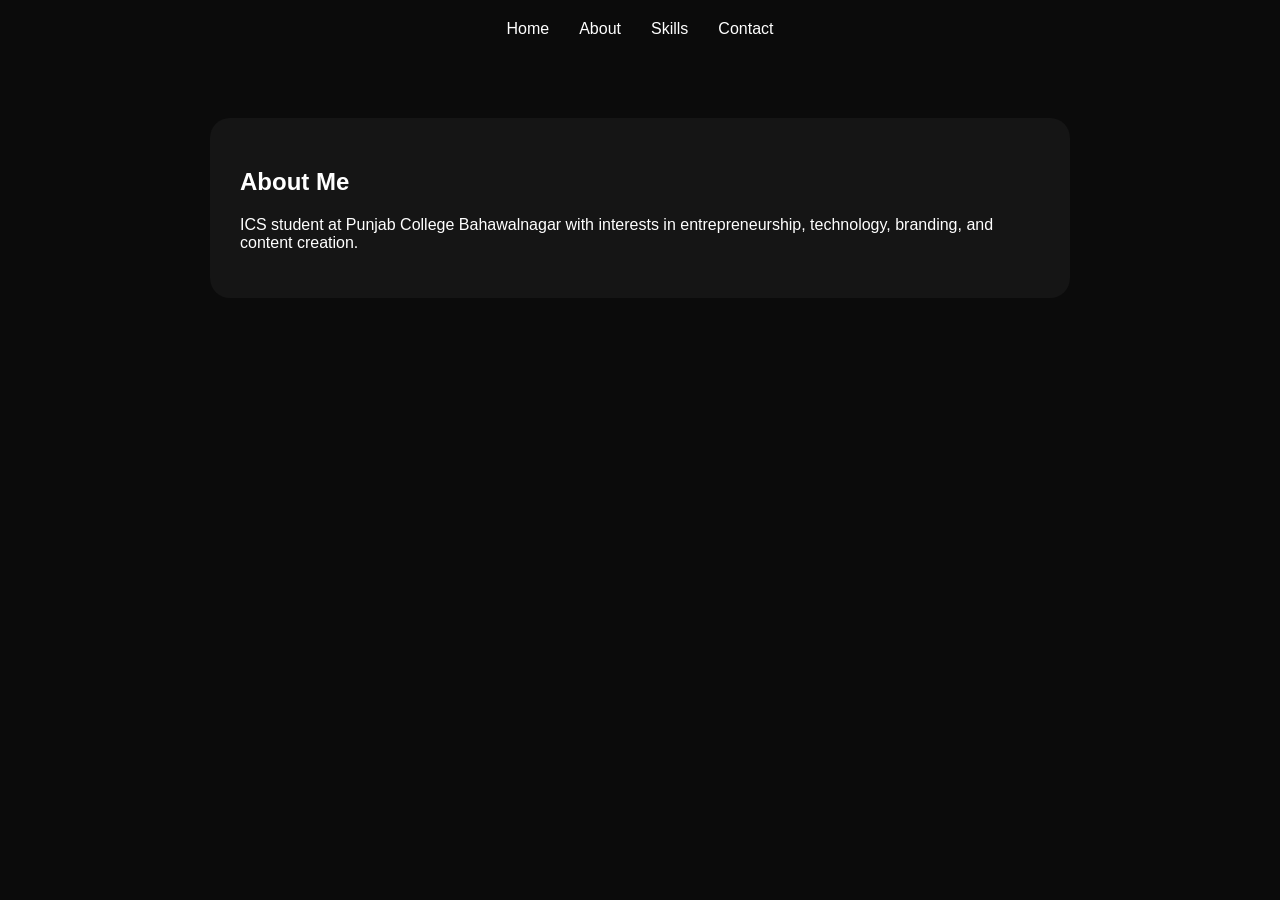
==== about.html @ 6f3b2815 "Add files via upload" ====
<!DOCTYPE html><html><head><meta charset="UTF-8"><title>About</title><link rel="stylesheet" href="style.css"></head><body><nav><a href="index.html">Home</a><a href="about.html">About</a><a href="skills.html">Skills</a><a href="contact.html">Contact</a></nav><section class="card"><h1>About Me</h1><p>ICS student at Punjab College Bahawalnagar with interests in entrepreneurship, technology, branding, and content creation.</p></section></body></html>
---- style.css ----
body{margin:0;font-family:Arial,sans-serif;background:#0b0b0b;color:#fff}nav{padding:20px;text-align:center}nav a{color:#fff;margin:0 15px;text-decoration:none}.hero{text-align:center;padding:80px 20px}.profile{width:180px;height:180px;border-radius:50%;object-fit:cover}.card{max-width:800px;margin:60px auto;padding:30px;background:#151515;border-radius:20px}
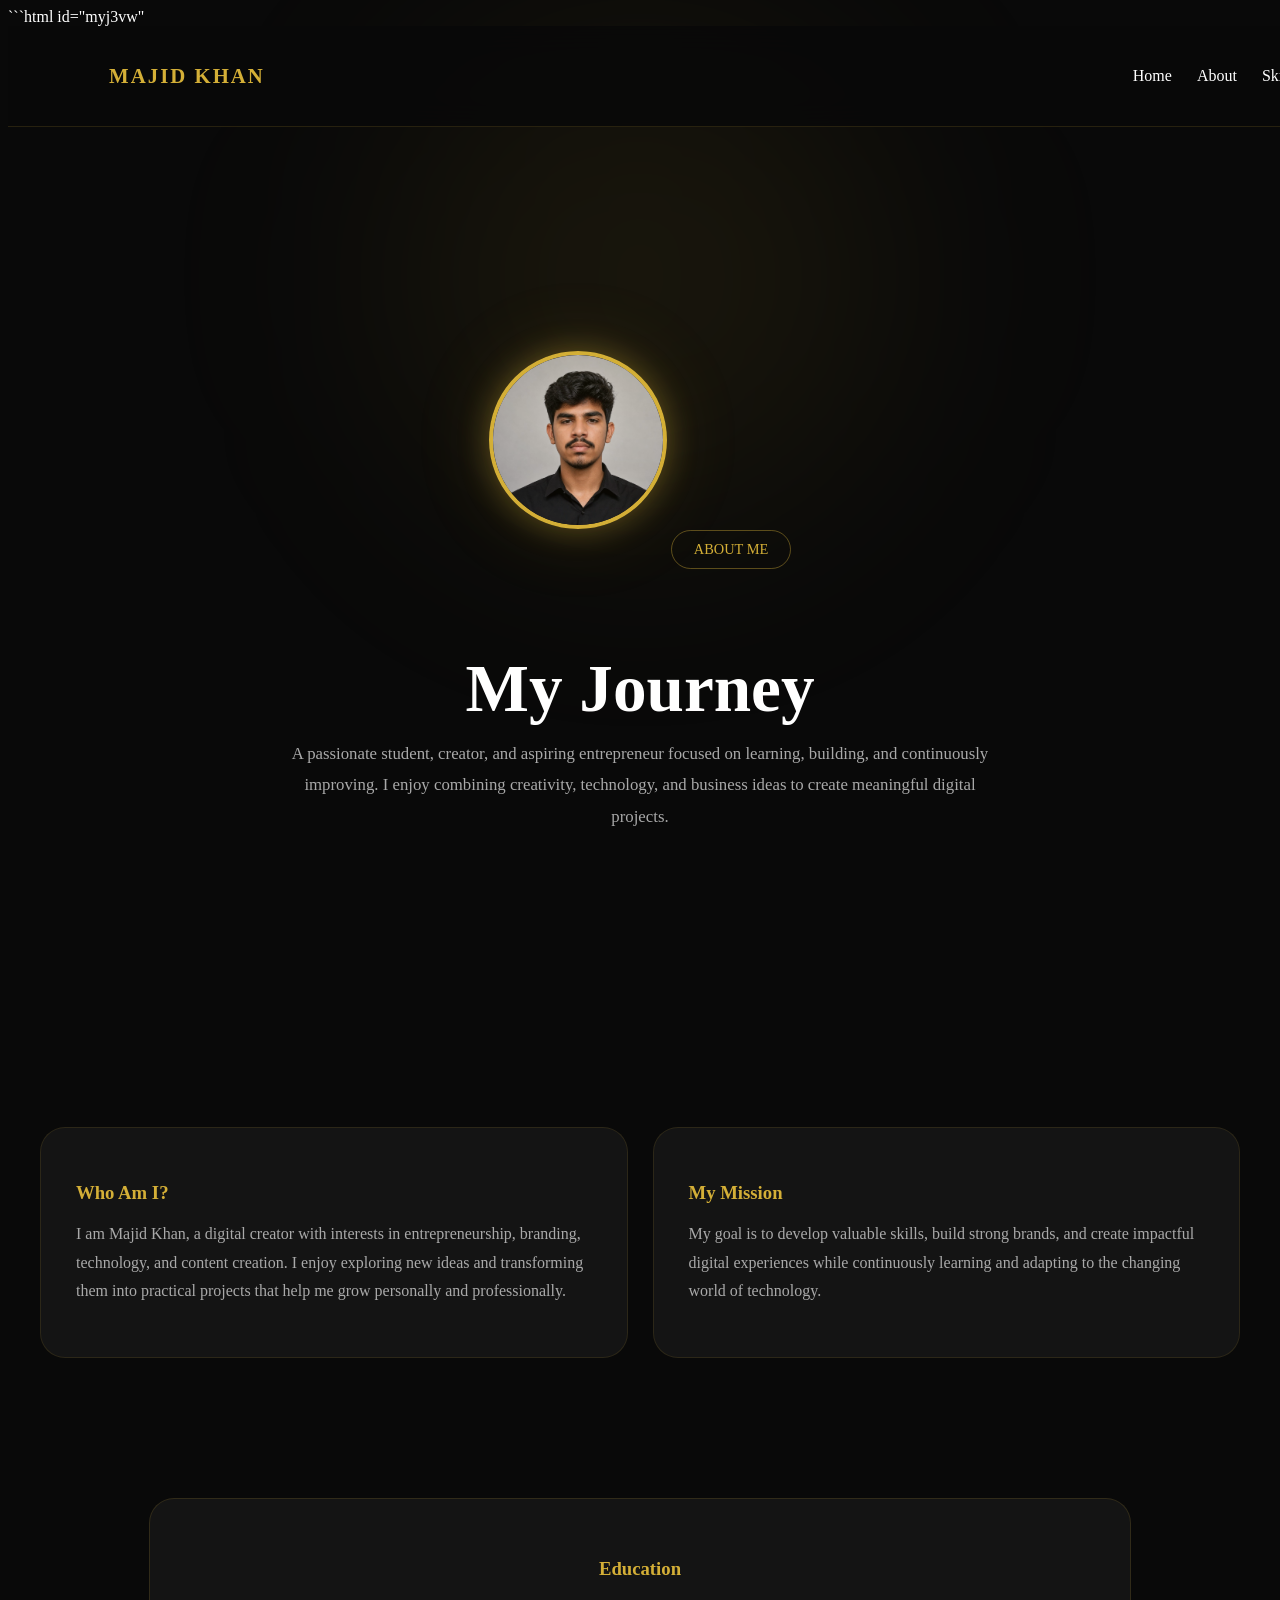
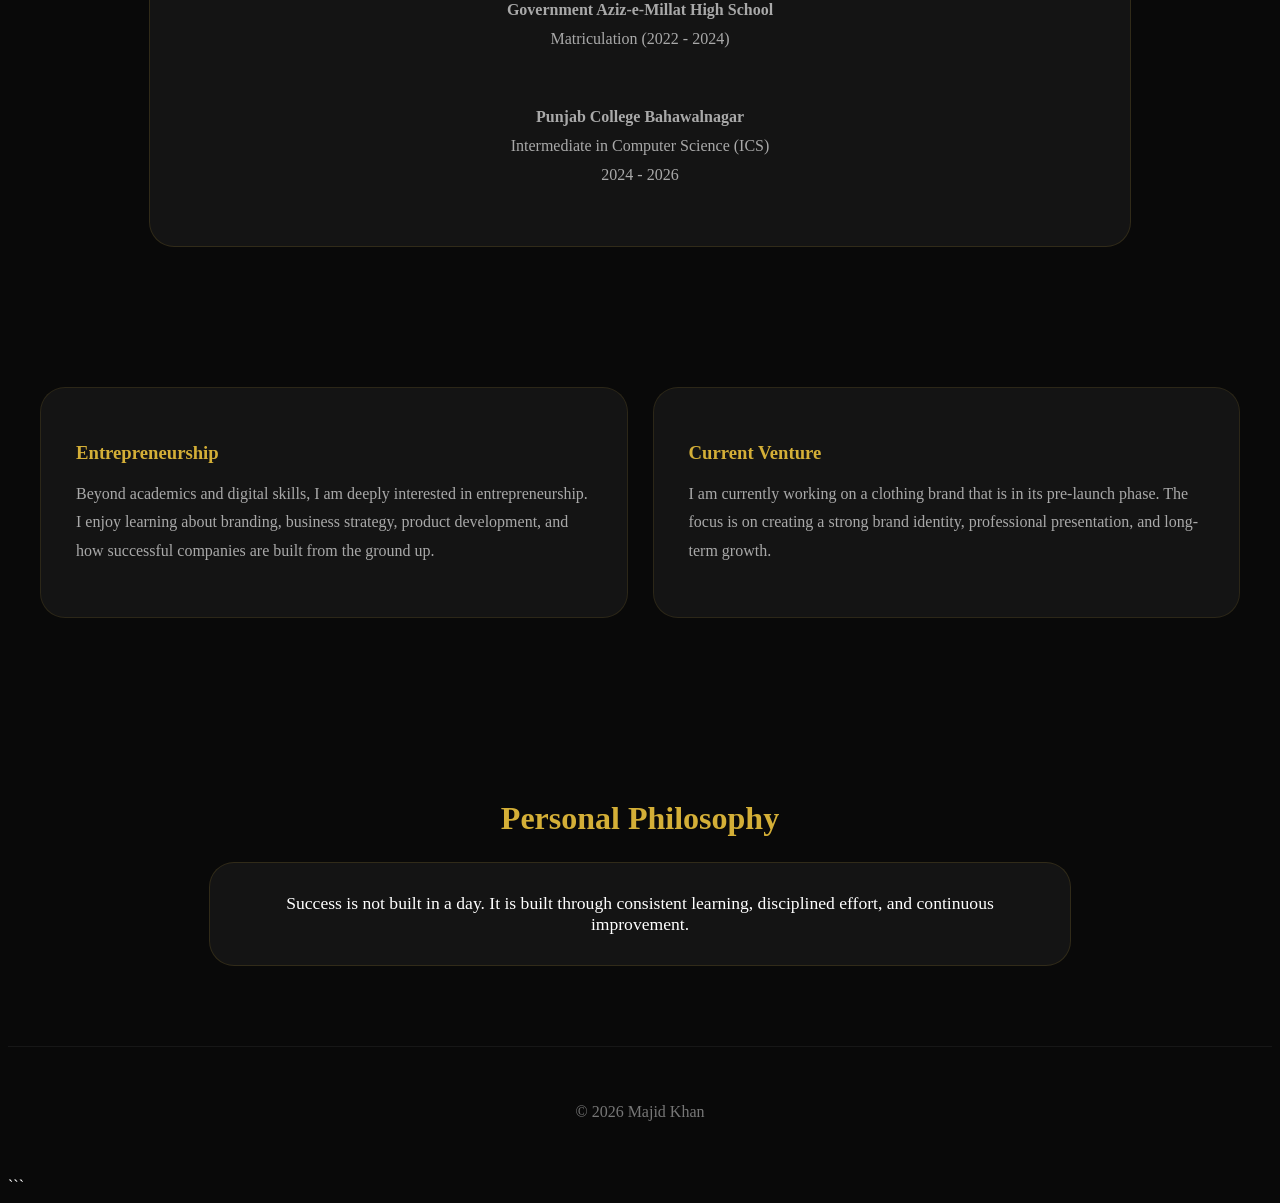
==== commit 6d033d30: "Add files via upload" ====
--- a/about.html
+++ b/about.html
@@ -1 +1,174 @@
-<!DOCTYPE html><html><head><meta charset="UTF-8"><title>About</title><link rel="stylesheet" href="style.css"></head><body><nav><a href="index.html">Home</a><a href="about.html">About</a><a href="skills.html">Skills</a><a href="contact.html">Contact</a></nav><section class="card"><h1>About Me</h1><p>ICS student at Punjab College Bahawalnagar with interests in entrepreneurship, technology, branding, and content creation.</p></section></body></html>+```html id="myj3vw"
+<!DOCTYPE html>
+<html lang="en">
+<head>
+    <meta charset="UTF-8">
+    <meta name="viewport" content="width=device-width, initial-scale=1.0">
+    <title>About | Majid Khan</title>
+
+    <link rel="stylesheet" href="style.css">
+</head>
+
+<body>
+
+<header>
+
+    <nav class="navbar">
+
+        <div class="logo">
+            MAJID KHAN
+        </div>
+
+        <ul class="nav-links">
+            <li><a href="index.html">Home</a></li>
+            <li><a href="about.html">About</a></li>
+            <li><a href="skills.html">Skills</a></li>
+            <li><a href="contact.html">Contact</a></li>
+        </ul>
+
+    </nav>
+
+</header>
+
+<section class="hero">
+
+    <div class="hero-content">
+
+        <img src="profile.jpg"
+             alt="Majid Khan"
+             class="profile-image">
+
+        <div class="badge">
+            ABOUT ME
+        </div>
+
+        <h1>
+            My Journey
+        </h1>
+
+        <p class="hero-text">
+            A passionate student, creator, and aspiring entrepreneur
+            focused on learning, building, and continuously improving.
+            I enjoy combining creativity, technology, and business
+            ideas to create meaningful digital projects.
+        </p>
+
+    </div>
+
+</section>
+
+<section class="home-section">
+
+    <div class="section-card">
+
+        <h3>
+            Who Am I?
+        </h3>
+
+        <p>
+            I am Majid Khan, a digital creator with interests in
+            entrepreneurship, branding, technology, and content creation.
+            I enjoy exploring new ideas and transforming them into
+            practical projects that help me grow personally and professionally.
+        </p>
+
+    </div>
+
+    <div class="section-card">
+
+        <h3>
+            My Mission
+        </h3>
+
+        <p>
+            My goal is to develop valuable skills, build strong brands,
+            and create impactful digital experiences while continuously
+            learning and adapting to the changing world of technology.
+        </p>
+
+    </div>
+
+</section>
+
+<section class="website-status">
+
+    <div class="status-card">
+
+        <h3>
+            Education
+        </h3>
+
+        <p>
+            <strong>Government Aziz-e-Millat High School</strong><br>
+            Matriculation (2022 - 2024)
+        </p>
+
+        <br>
+
+        <p>
+            <strong>Punjab College Bahawalnagar</strong><br>
+            Intermediate in Computer Science (ICS)<br>
+            2024 - 2026
+        </p>
+
+    </div>
+
+</section>
+
+<section class="home-section">
+
+    <div class="section-card">
+
+        <h3>
+            Entrepreneurship
+        </h3>
+
+        <p>
+            Beyond academics and digital skills, I am deeply interested
+            in entrepreneurship. I enjoy learning about branding,
+            business strategy, product development, and how successful
+            companies are built from the ground up.
+        </p>
+
+    </div>
+
+    <div class="section-card">
+
+        <h3>
+            Current Venture
+        </h3>
+
+        <p>
+            I am currently working on a clothing brand that is in its
+            pre-launch phase. The focus is on creating a strong brand
+            identity, professional presentation, and long-term growth.
+        </p>
+
+    </div>
+
+</section>
+
+<section class="quote-section">
+
+    <h3>
+        Personal Philosophy
+    </h3>
+
+    <div class="quote-box">
+        Success is not built in a day. It is built through consistent
+        learning, disciplined effort, and continuous improvement.
+    </div>
+
+</section>
+
+<footer>
+
+    <p>
+        © 2026 Majid Khan
+    </p>
+
+</footer>
+
+</body>
+</html>
+```
--- a/style.css
+++ b/style.css
@@ -1 +1,462 @@
-body{margin:0;font-family:Arial,sans-serif;background:#0b0b0b;color:#fff}nav{padding:20px;text-align:center}nav a{color:#fff;margin:0 15px;text-decoration:none}.hero{text-align:center;padding:80px 20px}.profile{width:180px;height:180px;border-radius:50%;object-fit:cover}.card{max-width:800px;margin:60px auto;padding:30px;background:#151515;border-radius:20px}+```css
+/* =========================
+   MAJID KHAN PORTFOLIO
+   PREMIUM BLACK + GOLD THEME
+========================= */
+
+@import url('https://fonts.googleapis.com/css2?family=Poppins:wght@300;400;500;600;700;800&display=swap');
+
+*{
+    margin:0;
+    padding:0;
+    box-sizing:border-box;
+    font-family:'Poppins',sans-serif;
+}
+
+html{
+    scroll-behavior:smooth;
+}
+
+body{
+    background:#090909;
+    color:#ffffff;
+    overflow-x:hidden;
+}
+
+/* =========================
+   GOLD ACCENT VARIABLES
+========================= */
+
+:root{
+    --gold:#d4af37;
+    --gold-light:#f1d77a;
+    --dark:#090909;
+    --card:#141414;
+    --text:#e9e9e9;
+    --muted:#a9a9a9;
+}
+
+/* =========================
+   NAVBAR
+========================= */
+
+.navbar{
+    width:100%;
+    display:flex;
+    justify-content:space-between;
+    align-items:center;
+    padding:25px 8%;
+    position:sticky;
+    top:0;
+    z-index:1000;
+
+    background:rgba(9,9,9,0.85);
+    backdrop-filter:blur(15px);
+
+    border-bottom:1px solid rgba(212,175,55,0.15);
+}
+
+.logo{
+    color:var(--gold);
+    font-size:1.3rem;
+    font-weight:700;
+    letter-spacing:2px;
+}
+
+.nav-links{
+    list-style:none;
+    display:flex;
+    gap:25px;
+}
+
+.nav-links a{
+    text-decoration:none;
+    color:white;
+    transition:0.3s;
+    font-weight:500;
+}
+
+.nav-links a:hover{
+    color:var(--gold);
+}
+
+/* =========================
+   HERO SECTION
+========================= */
+
+.hero{
+    min-height:90vh;
+
+    display:flex;
+    align-items:center;
+    justify-content:center;
+
+    padding:60px 20px;
+    text-align:center;
+    position:relative;
+}
+
+.hero::before{
+    content:'';
+    position:absolute;
+
+    width:500px;
+    height:500px;
+
+    background:rgba(212,175,55,0.08);
+
+    border-radius:50%;
+
+    filter:blur(120px);
+
+    top:-100px;
+}
+
+.hero-content{
+    max-width:850px;
+}
+
+/* PROFILE IMAGE */
+
+.profile-image{
+
+    width:170px;
+    height:170px;
+
+    object-fit:cover;
+
+    border-radius:50%;
+
+    border:4px solid var(--gold);
+
+    box-shadow:
+    0 0 30px rgba(212,175,55,0.35),
+    0 0 80px rgba(212,175,55,0.15);
+
+    margin-bottom:25px;
+
+    transition:0.4s;
+}
+
+.profile-image:hover{
+    transform:scale(1.04);
+}
+
+/* BADGE */
+
+.badge{
+    display:inline-block;
+
+    padding:10px 22px;
+
+    border:1px solid rgba(212,175,55,0.4);
+
+    border-radius:999px;
+
+    color:var(--gold);
+
+    margin-bottom:25px;
+
+    font-size:0.9rem;
+}
+
+/* TITLE */
+
+.hero h1{
+    font-size:4.2rem;
+    font-weight:800;
+
+    margin-bottom:10px;
+}
+
+.hero h2{
+    color:var(--gold);
+
+    min-height:50px;
+
+    font-size:1.8rem;
+
+    margin-bottom:20px;
+}
+
+.hero-text{
+    max-width:700px;
+
+    margin:auto;
+
+    color:var(--muted);
+
+    line-height:1.9;
+
+    font-size:1.05rem;
+}
+
+/* BUTTONS */
+
+.hero-buttons{
+    margin-top:35px;
+
+    display:flex;
+    justify-content:center;
+    gap:18px;
+
+    flex-wrap:wrap;
+}
+
+.btn-primary,
+.btn-secondary{
+
+    text-decoration:none;
+
+    padding:14px 28px;
+
+    border-radius:999px;
+
+    transition:0.3s;
+
+    font-weight:600;
+}
+
+.btn-primary{
+
+    background:var(--gold);
+
+    color:black;
+}
+
+.btn-primary:hover{
+
+    transform:translateY(-4px);
+}
+
+.btn-secondary{
+
+    border:1px solid var(--gold);
+
+    color:var(--gold);
+}
+
+.btn-secondary:hover{
+
+    background:var(--gold);
+    color:black;
+}
+
+/* =========================
+   HOME CARDS
+========================= */
+
+.home-section{
+
+    max-width:1200px;
+
+    margin:auto;
+
+    padding:70px 20px;
+
+    display:grid;
+
+    grid-template-columns:
+    repeat(auto-fit,minmax(300px,1fr));
+
+    gap:25px;
+}
+
+.section-card{
+
+    background:var(--card);
+
+    border:1px solid rgba(212,175,55,0.12);
+
+    padding:35px;
+
+    border-radius:25px;
+
+    transition:0.3s;
+}
+
+.section-card:hover{
+
+    transform:translateY(-6px);
+
+    border-color:rgba(212,175,55,0.35);
+}
+
+.section-card h3{
+
+    color:var(--gold);
+
+    margin-bottom:15px;
+}
+
+.section-card p{
+
+    color:var(--muted);
+
+    line-height:1.8;
+}
+
+/* =========================
+   MOTIVATION GENERATOR
+========================= */
+
+.quote-section{
+
+    text-align:center;
+
+    padding:80px 20px;
+}
+
+.quote-section h3{
+
+    font-size:2rem;
+
+    margin-bottom:25px;
+
+    color:var(--gold);
+}
+
+.quote-box{
+
+    max-width:800px;
+
+    margin:auto;
+
+    padding:30px;
+
+    background:var(--card);
+
+    border-radius:25px;
+
+    border:1px solid rgba(212,175,55,0.15);
+
+    color:white;
+
+    font-size:1.1rem;
+}
+
+.quote-button{
+
+    margin-top:25px;
+
+    background:var(--gold);
+
+    color:black;
+
+    border:none;
+
+    padding:14px 28px;
+
+    border-radius:999px;
+
+    cursor:pointer;
+
+    font-weight:700;
+
+    transition:0.3s;
+}
+
+.quote-button:hover{
+
+    transform:translateY(-3px);
+}
+
+/* =========================
+   WEBSITE STATUS
+========================= */
+
+.website-status{
+
+    padding:70px 20px;
+}
+
+.status-card{
+
+    max-width:900px;
+
+    margin:auto;
+
+    background:var(--card);
+
+    border-radius:25px;
+
+    padding:40px;
+
+    text-align:center;
+
+    border:1px solid rgba(212,175,55,0.15);
+}
+
+.status-card h3{
+
+    color:var(--gold);
+
+    margin-bottom:15px;
+}
+
+.status-card p{
+
+    color:var(--muted);
+
+    line-height:1.8;
+}
+
+/* =========================
+   FOOTER
+========================= */
+
+footer{
+
+    text-align:center;
+
+    padding:40px 20px;
+
+    color:#777;
+
+    border-top:1px solid rgba(255,255,255,0.06);
+}
+
+/* =========================
+   MOBILE
+========================= */
+
+@media(max-width:768px){
+
+    .navbar{
+
+        flex-direction:column;
+
+        gap:15px;
+    }
+
+    .nav-links{
+
+        gap:15px;
+
+        flex-wrap:wrap;
+
+        justify-content:center;
+    }
+
+    .hero h1{
+
+        font-size:2.6rem;
+    }
+
+    .hero h2{
+
+        font-size:1.3rem;
+    }
+
+    .profile-image{
+
+        width:140px;
+        height:140px;
+    }
+
+    .hero-text{
+
+        font-size:0.95rem;
+    }
+}
+```
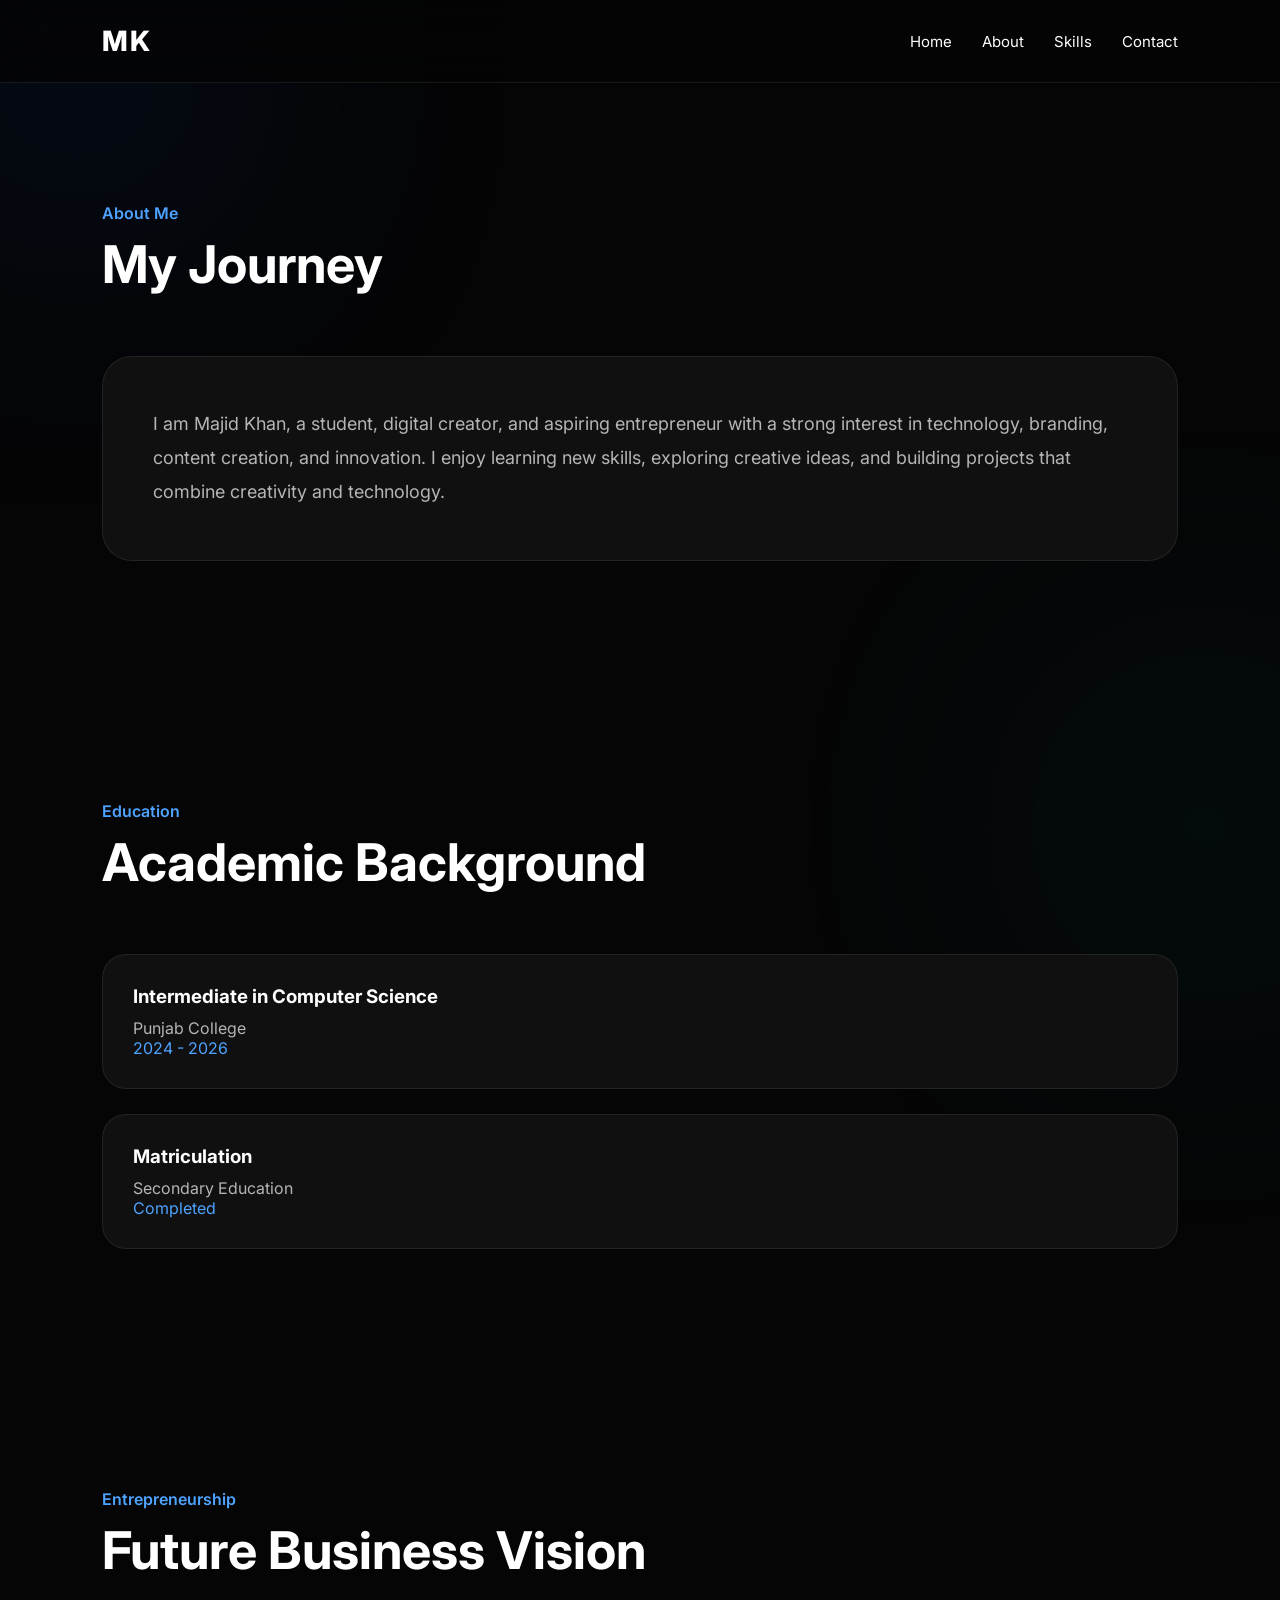
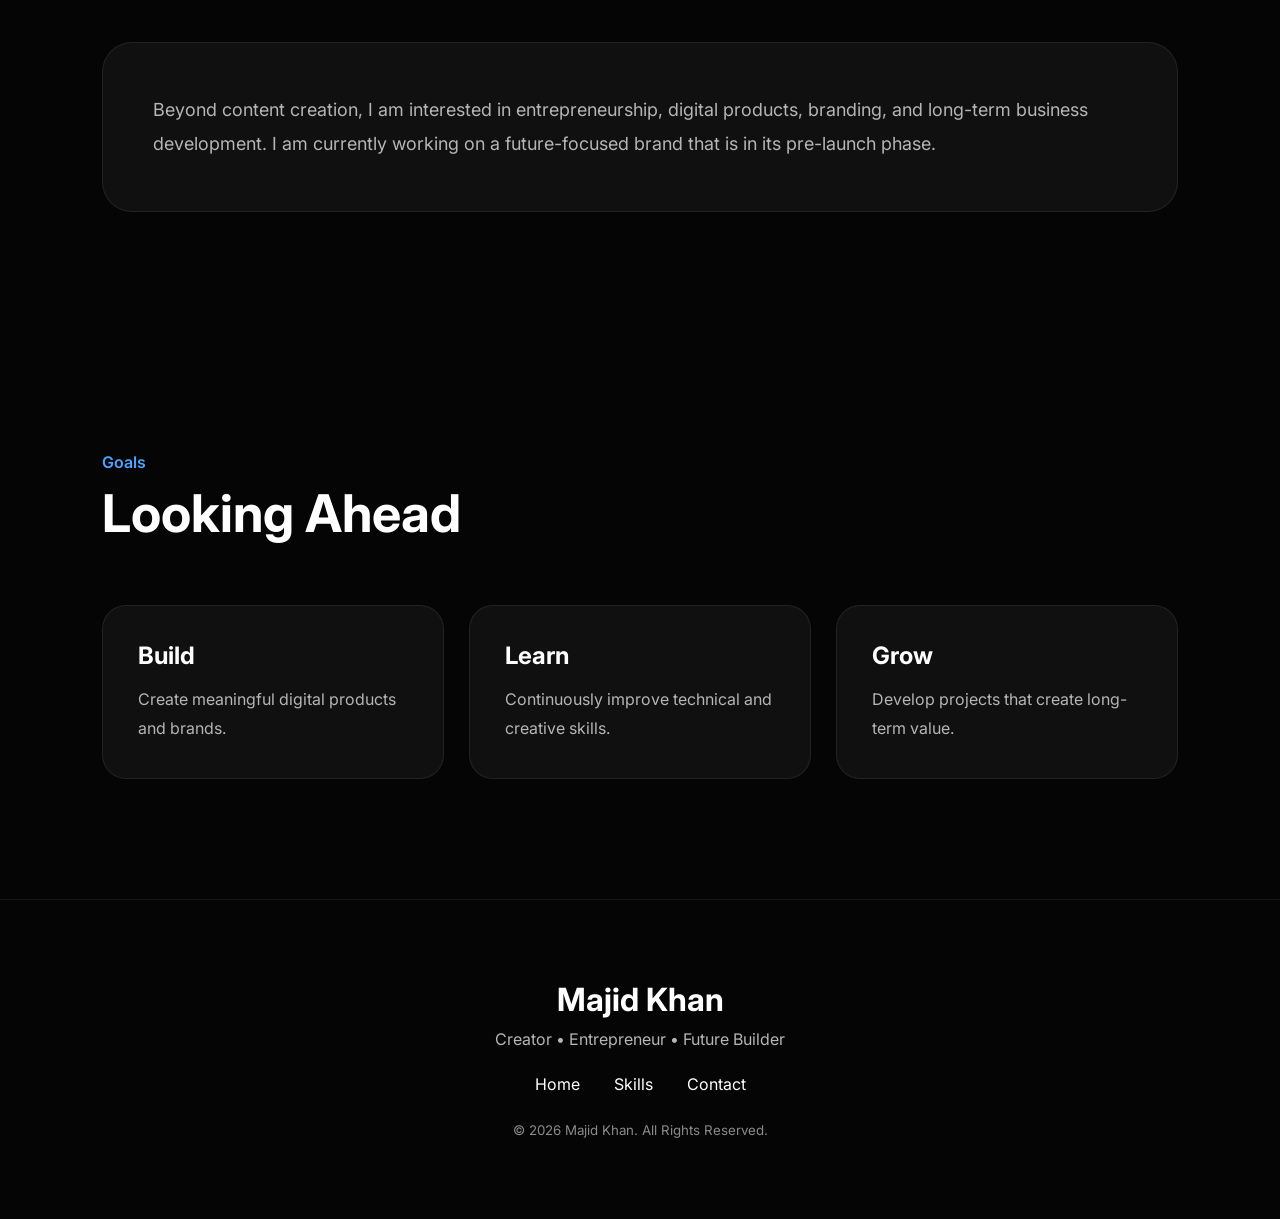
==== commit 727a166f: "Update about.html" ====
--- a/about.html
+++ b/about.html
@@ -1,174 +1,281 @@
-```html id="myj3vw"
 <!DOCTYPE html>
 <html lang="en">
+
 <head>
+
     <meta charset="UTF-8">
-    <meta name="viewport" content="width=device-width, initial-scale=1.0">
-    <title>About | Majid Khan</title>
-
-    <link rel="stylesheet" href="style.css">
+
+    <meta name="viewport"
+          content="width=device-width, initial-scale=1.0">
+
+    <title>
+        About | Majid Khan
+    </title>
+
+    <link rel="stylesheet"
+          href="style.css">
+
+    <link rel="preconnect"
+          href="https://fonts.googleapis.com">
+
+    <link rel="preconnect"
+          href="https://fonts.gstatic.com"
+          crossorigin>
+
+    <link href="https://fonts.googleapis.com/css2?family=Inter:wght@300;400;500;600;700;800&display=swap"
+          rel="stylesheet">
+
 </head>
 
 <body>
 
-<header>
-
-    <nav class="navbar">
+    <div class="bg-blur bg-1"></div>
+    <div class="bg-blur bg-2"></div>
+
+    <header class="header">
 
         <div class="logo">
-            MAJID KHAN
-        </div>
-
-        <ul class="nav-links">
-            <li><a href="index.html">Home</a></li>
-            <li><a href="about.html">About</a></li>
-            <li><a href="skills.html">Skills</a></li>
-            <li><a href="contact.html">Contact</a></li>
-        </ul>
-
-    </nav>
-
-</header>
-
-<section class="hero">
-
-    <div class="hero-content">
-
-        <img src="profile.jpg"
-             alt="Majid Khan"
-             class="profile-image">
-
-        <div class="badge">
-            ABOUT ME
-        </div>
-
-        <h1>
-            My Journey
-        </h1>
-
-        <p class="hero-text">
-            A passionate student, creator, and aspiring entrepreneur
-            focused on learning, building, and continuously improving.
-            I enjoy combining creativity, technology, and business
-            ideas to create meaningful digital projects.
+            MK
+        </div>
+
+        <nav class="navbar">
+
+            <a href="index.html">
+                Home
+            </a>
+
+            <a href="about.html">
+                About
+            </a>
+
+            <a href="skills.html">
+                Skills
+            </a>
+
+            <a href="contact.html">
+                Contact
+            </a>
+
+        </nav>
+
+    </header>
+
+    <section class="section">
+
+        <div class="section-header">
+
+            <span>
+                About Me
+            </span>
+
+            <h2>
+                My Journey
+            </h2>
+
+        </div>
+
+        <div class="wide-card">
+
+            <p>
+
+                I am Majid Khan, a student, digital creator,
+                and aspiring entrepreneur with a strong
+                interest in technology, branding,
+                content creation, and innovation.
+
+                I enjoy learning new skills, exploring
+                creative ideas, and building projects
+                that combine creativity and technology.
+
+            </p>
+
+        </div>
+
+    </section>
+
+    <section class="section">
+
+        <div class="section-header">
+
+            <span>
+                Education
+            </span>
+
+            <h2>
+                Academic Background
+            </h2>
+
+        </div>
+
+        <div class="timeline">
+
+            <div class="timeline-item">
+
+                <h3>
+                    Intermediate in Computer Science
+                </h3>
+
+                <p>
+                    Punjab College
+                </p>
+
+                <span>
+                    2024 - 2026
+                </span>
+
+            </div>
+
+            <div class="timeline-item">
+
+                <h3>
+                    Matriculation
+                </h3>
+
+                <p>
+                    Secondary Education
+                </p>
+
+                <span>
+                    Completed
+                </span>
+
+            </div>
+
+        </div>
+
+    </section>
+
+    <section class="section">
+
+        <div class="section-header">
+
+            <span>
+                Entrepreneurship
+            </span>
+
+            <h2>
+                Future Business Vision
+            </h2>
+
+        </div>
+
+        <div class="wide-card">
+
+            <p>
+
+                Beyond content creation,
+                I am interested in entrepreneurship,
+                digital products, branding,
+                and long-term business development.
+
+                I am currently working on a future-focused
+                brand that is in its pre-launch phase.
+
+            </p>
+
+        </div>
+
+    </section>
+
+    <section class="section">
+
+        <div class="section-header">
+
+            <span>
+                Goals
+            </span>
+
+            <h2>
+                Looking Ahead
+            </h2>
+
+        </div>
+
+        <div class="card-grid">
+
+            <div class="card">
+
+                <h3>
+                    Build
+                </h3>
+
+                <p>
+
+                    Create meaningful digital
+                    products and brands.
+
+                </p>
+
+            </div>
+
+            <div class="card">
+
+                <h3>
+                    Learn
+                </h3>
+
+                <p>
+
+                    Continuously improve technical
+                    and creative skills.
+
+                </p>
+
+            </div>
+
+            <div class="card">
+
+                <h3>
+                    Grow
+                </h3>
+
+                <p>
+
+                    Develop projects that create
+                    long-term value.
+
+                </p>
+
+            </div>
+
+        </div>
+
+    </section>
+
+    <footer class="footer">
+
+        <h3>
+            Majid Khan
+        </h3>
+
+        <p>
+            Creator • Entrepreneur • Future Builder
         </p>
 
-    </div>
-
-</section>
-
-<section class="home-section">
-
-    <div class="section-card">
-
-        <h3>
-            Who Am I?
-        </h3>
-
-        <p>
-            I am Majid Khan, a digital creator with interests in
-            entrepreneurship, branding, technology, and content creation.
-            I enjoy exploring new ideas and transforming them into
-            practical projects that help me grow personally and professionally.
-        </p>
-
-    </div>
-
-    <div class="section-card">
-
-        <h3>
-            My Mission
-        </h3>
-
-        <p>
-            My goal is to develop valuable skills, build strong brands,
-            and create impactful digital experiences while continuously
-            learning and adapting to the changing world of technology.
-        </p>
-
-    </div>
-
-</section>
-
-<section class="website-status">
-
-    <div class="status-card">
-
-        <h3>
-            Education
-        </h3>
-
-        <p>
-            <strong>Government Aziz-e-Millat High School</strong><br>
-            Matriculation (2022 - 2024)
-        </p>
-
-        <br>
-
-        <p>
-            <strong>Punjab College Bahawalnagar</strong><br>
-            Intermediate in Computer Science (ICS)<br>
-            2024 - 2026
-        </p>
-
-    </div>
-
-</section>
-
-<section class="home-section">
-
-    <div class="section-card">
-
-        <h3>
-            Entrepreneurship
-        </h3>
-
-        <p>
-            Beyond academics and digital skills, I am deeply interested
-            in entrepreneurship. I enjoy learning about branding,
-            business strategy, product development, and how successful
-            companies are built from the ground up.
-        </p>
-
-    </div>
-
-    <div class="section-card">
-
-        <h3>
-            Current Venture
-        </h3>
-
-        <p>
-            I am currently working on a clothing brand that is in its
-            pre-launch phase. The focus is on creating a strong brand
-            identity, professional presentation, and long-term growth.
-        </p>
-
-    </div>
-
-</section>
-
-<section class="quote-section">
-
-    <h3>
-        Personal Philosophy
-    </h3>
-
-    <div class="quote-box">
-        Success is not built in a day. It is built through consistent
-        learning, disciplined effort, and continuous improvement.
-    </div>
-
-</section>
-
-<footer>
-
-    <p>
-        © 2026 Majid Khan
-    </p>
-
-</footer>
+        <div class="footer-links">
+
+            <a href="index.html">
+                Home
+            </a>
+
+            <a href="skills.html">
+                Skills
+            </a>
+
+            <a href="contact.html">
+                Contact
+            </a>
+
+        </div>
+
+        <small>
+            © 2026 Majid Khan. All Rights Reserved.
+        </small>
+
+    </footer>
+
+    <script src="script.js"></script>
 
 </body>
+
 </html>
-```
--- a/style.css
+++ b/style.css
@@ -1,462 +1,484 @@
-```css
 /* =========================
    MAJID KHAN PORTFOLIO
-   PREMIUM BLACK + GOLD THEME
-========================= */
-
-@import url('https://fonts.googleapis.com/css2?family=Poppins:wght@300;400;500;600;700;800&display=swap');
+   APPLE INSPIRED PREMIUM UI
+========================= */
 
 *{
     margin:0;
     padding:0;
     box-sizing:border-box;
-    font-family:'Poppins',sans-serif;
-}
-
-html{
     scroll-behavior:smooth;
 }
 
+:root{
+    --bg:#050505;
+    --card:#101010;
+    --card2:#161616;
+    --text:#ffffff;
+    --secondary:#b5b5b5;
+    --accent:#4da3ff;
+    --border:rgba(255,255,255,0.08);
+}
+
 body{
-    background:#090909;
-    color:#ffffff;
+    background:var(--bg);
+    color:var(--text);
+    font-family:'Inter',sans-serif;
     overflow-x:hidden;
 }
 
 /* =========================
-   GOLD ACCENT VARIABLES
-========================= */
-
-:root{
-    --gold:#d4af37;
-    --gold-light:#f1d77a;
-    --dark:#090909;
-    --card:#141414;
-    --text:#e9e9e9;
-    --muted:#a9a9a9;
-}
-
-/* =========================
-   NAVBAR
-========================= */
-
-.navbar{
+   BACKGROUND EFFECTS
+========================= */
+
+.bg-blur{
+    position:fixed;
+    border-radius:50%;
+    filter:blur(140px);
+    z-index:-1;
+}
+
+.bg-1{
+    width:350px;
+    height:350px;
+    background:#005eff;
+    opacity:.12;
+    top:-100px;
+    left:-100px;
+}
+
+.bg-2{
+    width:350px;
+    height:350px;
+    background:#00d4ff;
+    opacity:.08;
+    bottom:-100px;
+    right:-100px;
+}
+
+/* =========================
+   HEADER
+========================= */
+
+.header{
     width:100%;
     display:flex;
     justify-content:space-between;
     align-items:center;
-    padding:25px 8%;
+    padding:24px 8%;
     position:sticky;
     top:0;
-    z-index:1000;
-
-    background:rgba(9,9,9,0.85);
-    backdrop-filter:blur(15px);
-
-    border-bottom:1px solid rgba(212,175,55,0.15);
+    backdrop-filter:blur(25px);
+    background:rgba(5,5,5,.75);
+    border-bottom:1px solid var(--border);
+    z-index:999;
 }
 
 .logo{
-    color:var(--gold);
-    font-size:1.3rem;
+    font-size:28px;
+    font-weight:800;
+    letter-spacing:2px;
+}
+
+.navbar{
+    display:flex;
+    gap:30px;
+}
+
+.navbar a{
+    color:white;
+    text-decoration:none;
+    font-size:15px;
+    transition:.3s;
+}
+
+.navbar a:hover{
+    color:var(--accent);
+}
+
+/* =========================
+   HERO SECTION
+========================= */
+
+.hero{
+    min-height:100vh;
+    display:flex;
+    align-items:center;
+    justify-content:center;
+    gap:80px;
+    padding:80px 8%;
+}
+
+.hero-content{
+    flex:1;
+}
+
+.badge{
+    display:inline-block;
+    padding:10px 18px;
+    background:rgba(255,255,255,.06);
+    border:1px solid var(--border);
+    border-radius:999px;
+    margin-bottom:24px;
+    font-size:14px;
+}
+
+.hero h1{
+    font-size:72px;
+    line-height:1;
+    margin-bottom:15px;
+}
+
+.hero h2{
+    font-size:34px;
+    color:var(--accent);
+    margin-bottom:25px;
+    min-height:45px;
+}
+
+.hero p{
+    color:var(--secondary);
+    font-size:20px;
+    line-height:1.8;
+    max-width:700px;
+}
+
+.hero-buttons{
+    margin-top:35px;
+    display:flex;
+    gap:18px;
+    flex-wrap:wrap;
+}
+
+.btn-primary{
+    text-decoration:none;
+    background:white;
+    color:black;
+    padding:16px 28px;
+    border-radius:14px;
     font-weight:700;
-    letter-spacing:2px;
-}
-
-.nav-links{
-    list-style:none;
-    display:flex;
-    gap:25px;
-}
-
-.nav-links a{
+    border:none;
+    cursor:pointer;
+    transition:.3s;
+}
+
+.btn-primary:hover{
+    transform:translateY(-3px);
+}
+
+.btn-secondary{
     text-decoration:none;
     color:white;
-    transition:0.3s;
-    font-weight:500;
-}
-
-.nav-links a:hover{
-    color:var(--gold);
-}
-
-/* =========================
-   HERO SECTION
-========================= */
-
-.hero{
-    min-height:90vh;
-
-    display:flex;
+    padding:16px 28px;
+    border-radius:14px;
+    border:1px solid rgba(255,255,255,.2);
+    transition:.3s;
+}
+
+.btn-secondary:hover{
+    background:rgba(255,255,255,.06);
+}
+
+/* =========================
+   PROFILE IMAGE
+========================= */
+
+.hero-image{
+    display:flex;
+    justify-content:center;
     align-items:center;
-    justify-content:center;
-
-    padding:60px 20px;
+}
+
+.profile-ring{
+    width:320px;
+    height:320px;
+    border-radius:50%;
+    padding:8px;
+    background:linear-gradient(
+    135deg,
+    #ffffff,
+    #4da3ff
+    );
+}
+
+.profile-ring img{
+    width:100%;
+    height:100%;
+    object-fit:cover;
+    border-radius:50%;
+    display:block;
+}
+
+/* =========================
+   SECTIONS
+========================= */
+
+.section{
+    padding:120px 8%;
+}
+
+.section-header{
+    margin-bottom:60px;
+}
+
+.section-header span{
+    color:var(--accent);
+    font-weight:600;
+}
+
+.section-header h2{
+    font-size:52px;
+    margin-top:10px;
+}
+
+/* =========================
+   CARDS
+========================= */
+
+.card-grid{
+    display:grid;
+    grid-template-columns:
+    repeat(auto-fit,minmax(280px,1fr));
+    gap:25px;
+}
+
+.card{
+    background:var(--card);
+    border:1px solid var(--border);
+    padding:35px;
+    border-radius:24px;
+    transition:.3s;
+}
+
+.card:hover{
+    transform:translateY(-6px);
+}
+
+.card h3{
+    margin-bottom:15px;
+    font-size:24px;
+}
+
+.card p{
+    color:var(--secondary);
+    line-height:1.8;
+}
+
+/* =========================
+   WIDE CARD
+========================= */
+
+.wide-card,
+.future-card,
+.motivation-box{
+    background:var(--card);
+    border:1px solid var(--border);
+    border-radius:30px;
+    padding:50px;
+}
+
+.wide-card p,
+.future-card p{
+    color:var(--secondary);
+    line-height:1.9;
+    font-size:18px;
+}
+
+/* =========================
+   TIMELINE
+========================= */
+
+.timeline{
+    display:flex;
+    flex-direction:column;
+    gap:25px;
+}
+
+.timeline-item{
+    background:var(--card);
+    border:1px solid var(--border);
+    border-radius:24px;
+    padding:30px;
+}
+
+.timeline-item h3{
+    margin-bottom:10px;
+}
+
+.timeline-item p{
+    color:var(--secondary);
+}
+
+.timeline-item span{
+    color:var(--accent);
+}
+
+/* =========================
+   MOTIVATION
+========================= */
+
+.motivation-box{
     text-align:center;
-    position:relative;
-}
-
-.hero::before{
-    content:'';
-    position:absolute;
-
-    width:500px;
-    height:500px;
-
-    background:rgba(212,175,55,0.08);
-
-    border-radius:50%;
-
-    filter:blur(120px);
-
-    top:-100px;
-}
-
-.hero-content{
-    max-width:850px;
-}
-
-/* PROFILE IMAGE */
-
-.profile-image{
-
-    width:170px;
-    height:170px;
-
-    object-fit:cover;
-
-    border-radius:50%;
-
-    border:4px solid var(--gold);
-
-    box-shadow:
-    0 0 30px rgba(212,175,55,0.35),
-    0 0 80px rgba(212,175,55,0.15);
-
+}
+
+.motivation-box p{
+    font-size:26px;
     margin-bottom:25px;
-
-    transition:0.4s;
-}
-
-.profile-image:hover{
-    transform:scale(1.04);
-}
-
-/* BADGE */
-
-.badge{
-    display:inline-block;
-
-    padding:10px 22px;
-
-    border:1px solid rgba(212,175,55,0.4);
-
-    border-radius:999px;
-
-    color:var(--gold);
-
-    margin-bottom:25px;
-
-    font-size:0.9rem;
-}
-
-/* TITLE */
-
-.hero h1{
-    font-size:4.2rem;
-    font-weight:800;
-
-    margin-bottom:10px;
-}
-
-.hero h2{
-    color:var(--gold);
-
-    min-height:50px;
-
-    font-size:1.8rem;
-
-    margin-bottom:20px;
-}
-
-.hero-text{
-    max-width:700px;
-
-    margin:auto;
-
-    color:var(--muted);
-
-    line-height:1.9;
-
-    font-size:1.05rem;
-}
-
-/* BUTTONS */
-
-.hero-buttons{
-    margin-top:35px;
-
-    display:flex;
-    justify-content:center;
-    gap:18px;
-
-    flex-wrap:wrap;
-}
-
-.btn-primary,
-.btn-secondary{
-
+}
+
+/* =========================
+   FOOTER
+========================= */
+
+.footer{
+    text-align:center;
+    padding:80px 8%;
+    border-top:1px solid var(--border);
+}
+
+.footer h3{
+    font-size:32px;
+}
+
+.footer p{
+    color:var(--secondary);
+    margin-top:10px;
+}
+
+.footer-links{
+    margin:25px 0;
+}
+
+.footer-links a{
+    color:white;
     text-decoration:none;
-
-    padding:14px 28px;
-
-    border-radius:999px;
-
-    transition:0.3s;
-
-    font-weight:600;
-}
-
-.btn-primary{
-
-    background:var(--gold);
-
-    color:black;
-}
-
-.btn-primary:hover{
-
-    transform:translateY(-4px);
-}
-
-.btn-secondary{
-
-    border:1px solid var(--gold);
-
-    color:var(--gold);
-}
-
-.btn-secondary:hover{
-
-    background:var(--gold);
-    color:black;
-}
-
-/* =========================
-   HOME CARDS
-========================= */
-
-.home-section{
-
-    max-width:1200px;
-
-    margin:auto;
-
-    padding:70px 20px;
-
-    display:grid;
-
-    grid-template-columns:
-    repeat(auto-fit,minmax(300px,1fr));
-
-    gap:25px;
-}
-
-.section-card{
-
-    background:var(--card);
-
-    border:1px solid rgba(212,175,55,0.12);
-
-    padding:35px;
-
-    border-radius:25px;
-
-    transition:0.3s;
-}
-
-.section-card:hover{
-
-    transform:translateY(-6px);
-
-    border-color:rgba(212,175,55,0.35);
-}
-
-.section-card h3{
-
-    color:var(--gold);
-
-    margin-bottom:15px;
-}
-
-.section-card p{
-
-    color:var(--muted);
-
-    line-height:1.8;
-}
-
-/* =========================
-   MOTIVATION GENERATOR
-========================= */
-
-.quote-section{
-
-    text-align:center;
-
-    padding:80px 20px;
-}
-
-.quote-section h3{
-
-    font-size:2rem;
-
-    margin-bottom:25px;
-
-    color:var(--gold);
-}
-
-.quote-box{
-
-    max-width:800px;
-
-    margin:auto;
-
-    padding:30px;
-
-    background:var(--card);
-
-    border-radius:25px;
-
-    border:1px solid rgba(212,175,55,0.15);
-
-    color:white;
-
-    font-size:1.1rem;
-}
-
-.quote-button{
-
-    margin-top:25px;
-
-    background:var(--gold);
-
-    color:black;
-
-    border:none;
-
-    padding:14px 28px;
-
-    border-radius:999px;
-
-    cursor:pointer;
-
-    font-weight:700;
-
-    transition:0.3s;
-}
-
-.quote-button:hover{
-
-    transform:translateY(-3px);
-}
-
-/* =========================
-   WEBSITE STATUS
-========================= */
-
-.website-status{
-
-    padding:70px 20px;
-}
-
-.status-card{
-
-    max-width:900px;
-
-    margin:auto;
-
-    background:var(--card);
-
-    border-radius:25px;
-
-    padding:40px;
-
-    text-align:center;
-
-    border:1px solid rgba(212,175,55,0.15);
-}
-
-.status-card h3{
-
-    color:var(--gold);
-
-    margin-bottom:15px;
-}
-
-.status-card p{
-
-    color:var(--muted);
-
-    line-height:1.8;
-}
-
-/* =========================
-   FOOTER
-========================= */
-
-footer{
-
-    text-align:center;
-
-    padding:40px 20px;
-
-    color:#777;
-
-    border-top:1px solid rgba(255,255,255,0.06);
-}
-
-/* =========================
-   MOBILE
-========================= */
-
-@media(max-width:768px){
+    margin:0 15px;
+}
+
+.footer small{
+    color:#8a8a8a;
+}
+
+/* =========================
+   MOBILE RESPONSIVE
+========================= */
+
+@media(max-width:900px){
+
+    .hero{
+        flex-direction:column-reverse;
+        text-align:center;
+        gap:50px;
+        padding-top:60px;
+    }
+
+    .hero h1{
+        font-size:54px;
+    }
+
+    .hero h2{
+        font-size:28px;
+    }
+
+    .hero p{
+        font-size:18px;
+        max-width:100%;
+    }
+
+    .hero-buttons{
+        justify-content:center;
+    }
+
+    .profile-ring{
+        width:220px;
+        height:220px;
+    }
+
+    .section{
+        padding:90px 6%;
+    }
+
+    .section-header h2{
+        font-size:38px;
+    }
 
     .navbar{
-
+        gap:16px;
+    }
+
+    .navbar a{
+        font-size:14px;
+    }
+}
+
+/* EXTRA SMALL PHONES */
+
+@media(max-width:600px){
+
+    .header{
         flex-direction:column;
-
         gap:15px;
     }
 
-    .nav-links{
-
-        gap:15px;
-
-        flex-wrap:wrap;
-
-        justify-content:center;
+    .logo{
+        font-size:30px;
     }
 
     .hero h1{
-
-        font-size:2.6rem;
+        font-size:46px;
     }
 
     .hero h2{
-
-        font-size:1.3rem;
-    }
-
-    .profile-image{
-
-        width:140px;
-        height:140px;
-    }
-
-    .hero-text{
-
-        font-size:0.95rem;
-    }
-}
-```
+        font-size:24px;
+    }
+
+    .hero p{
+        font-size:17px;
+        line-height:1.9;
+    }
+
+    .section-header h2{
+        font-size:32px;
+    }
+
+    .card,
+    .wide-card,
+    .future-card,
+    .motivation-box,
+    .timeline-item{
+        padding:25px;
+    }
+
+    .motivation-box p{
+        font-size:20px;
+    }
+
+    .btn-primary,
+    .btn-secondary{
+        width:100%;
+        text-align:center;
+    }
+}
+.hidden{
+    opacity:0;
+    transform:translateY(50px);
+    transition:all .8s ease;
+}
+
+.show{
+    opacity:1;
+    transform:translateY(0);
+}
+
+#typing-text{
+    transition:.4s;
+}
+
+#quote{
+    transition:.4s;
+}
+
+.profile-ring{
+    transition:transform .3s ease;
+}
+
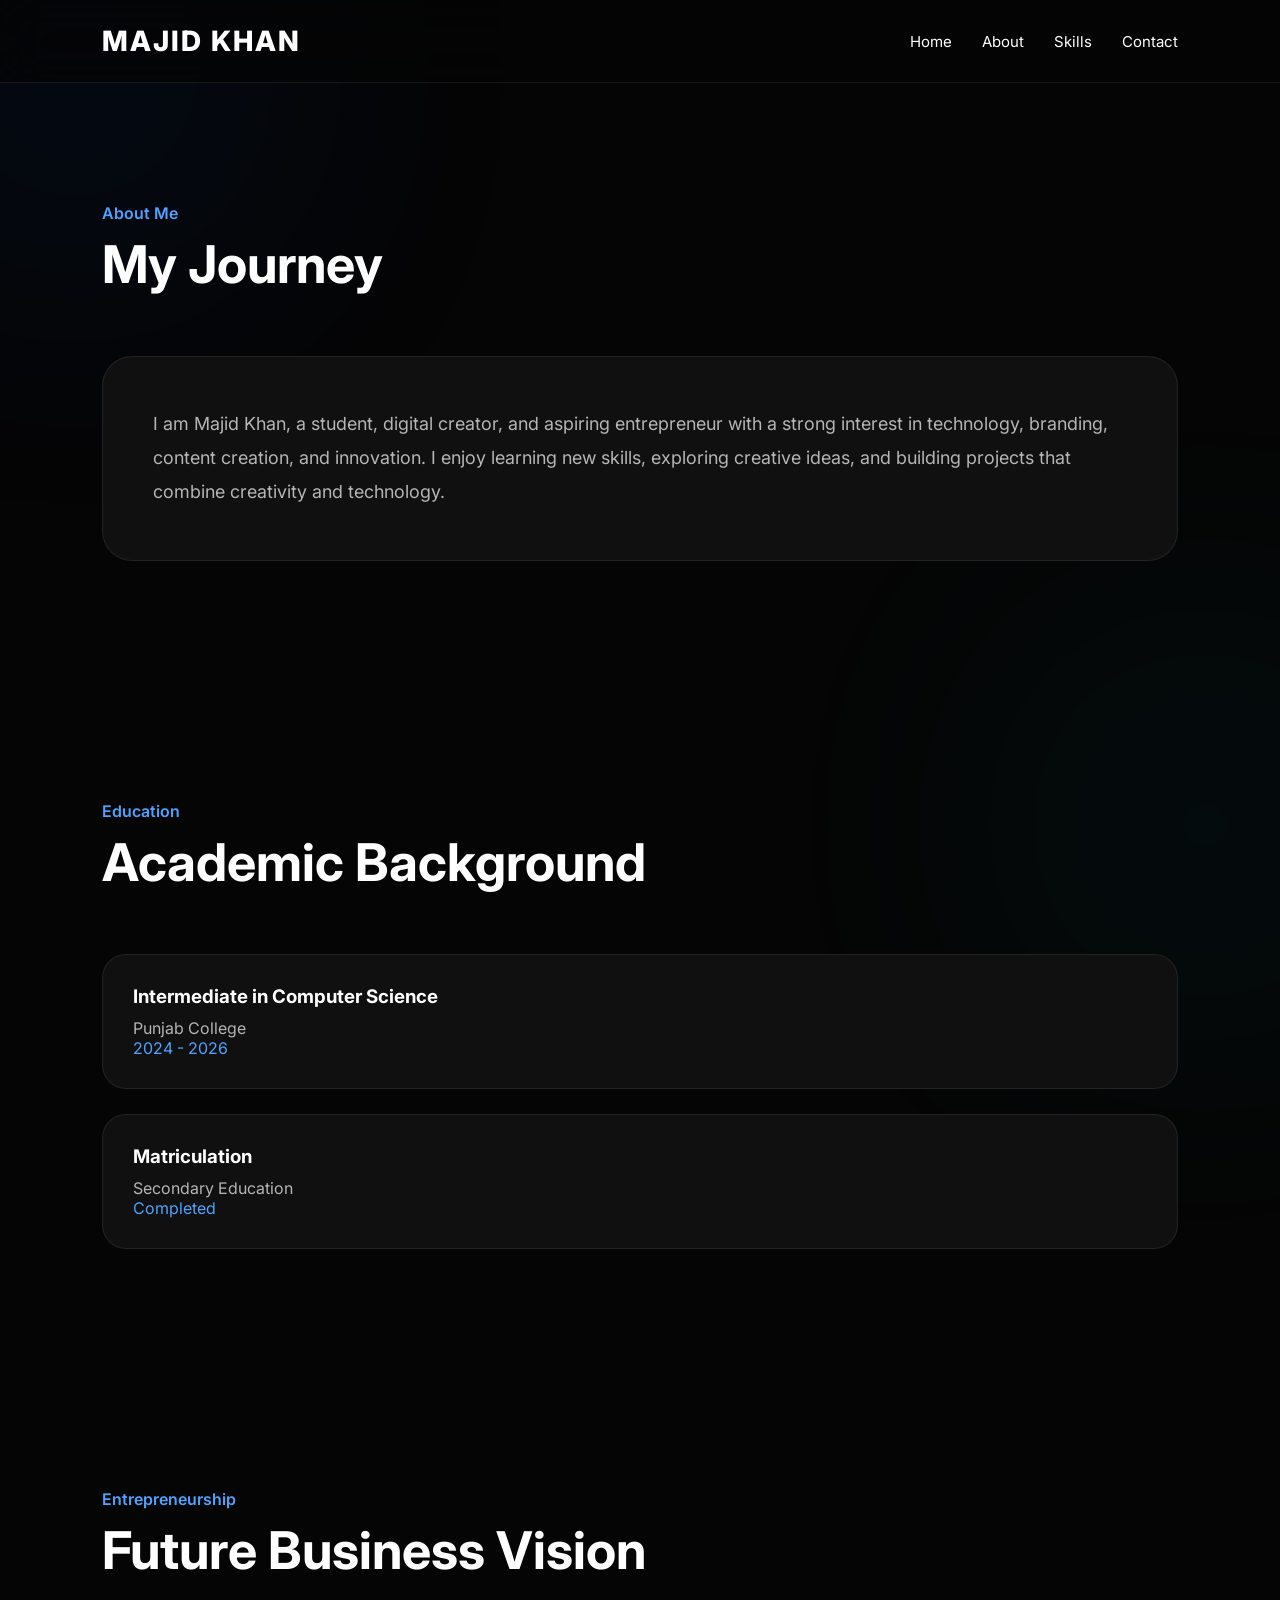
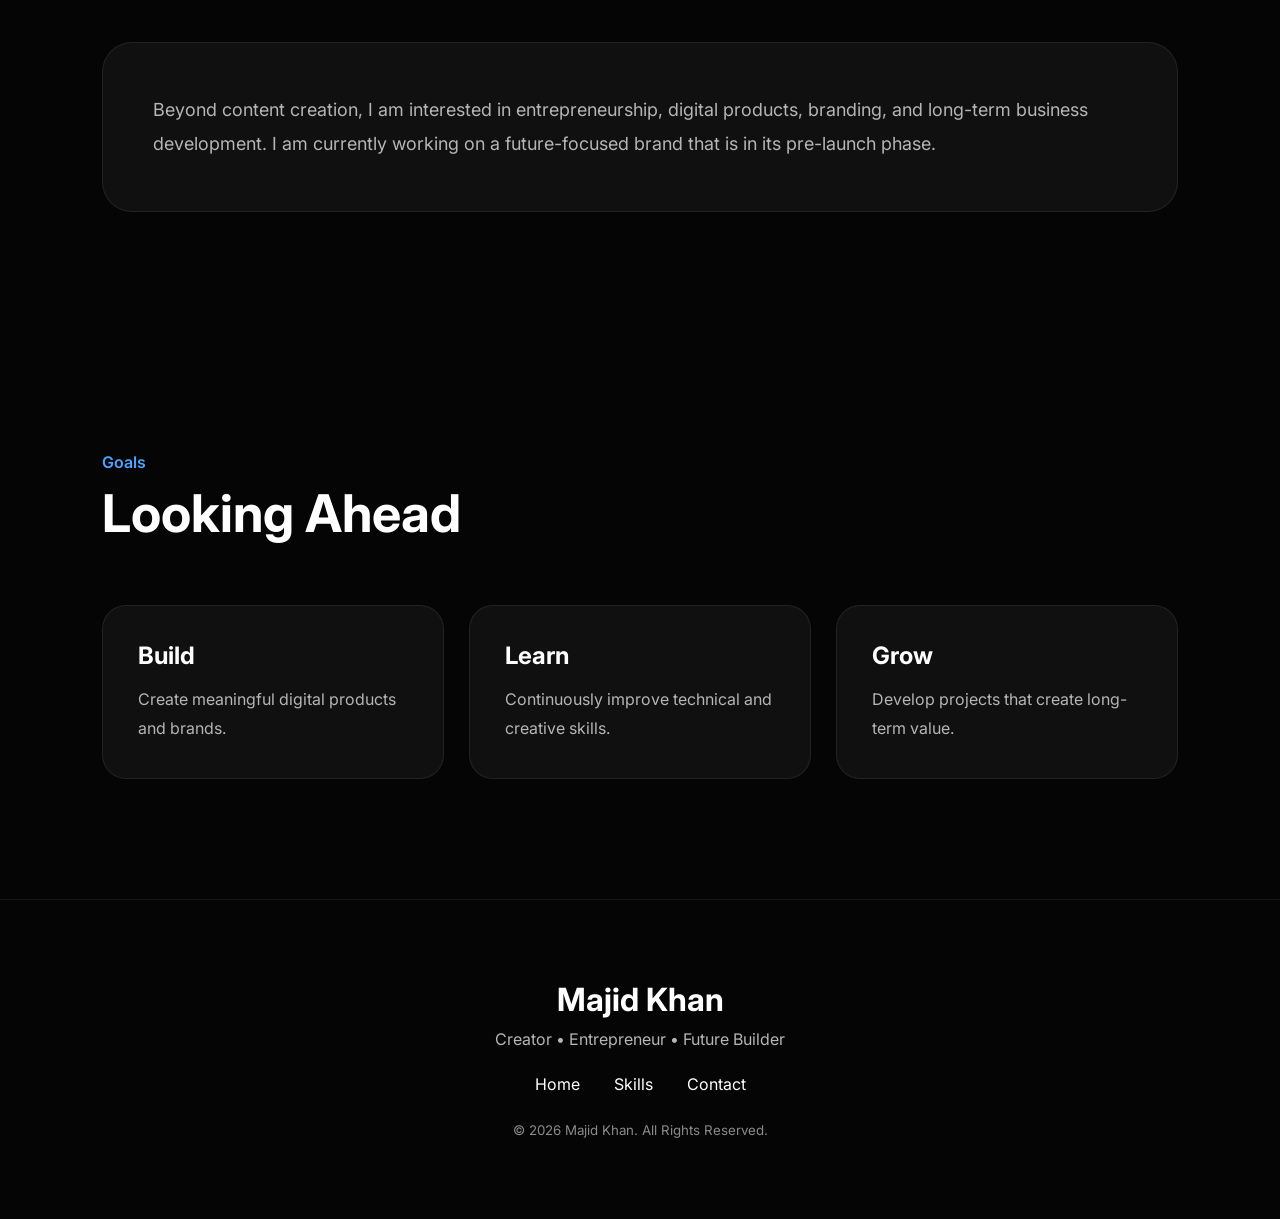
==== commit 8e9b415b: "Update about.html" ====
--- a/about.html
+++ b/about.html
@@ -35,7 +35,7 @@
     <header class="header">
 
         <div class="logo">
-            MK
+            MAJID KHAN
         </div>
 
         <nav class="navbar">
